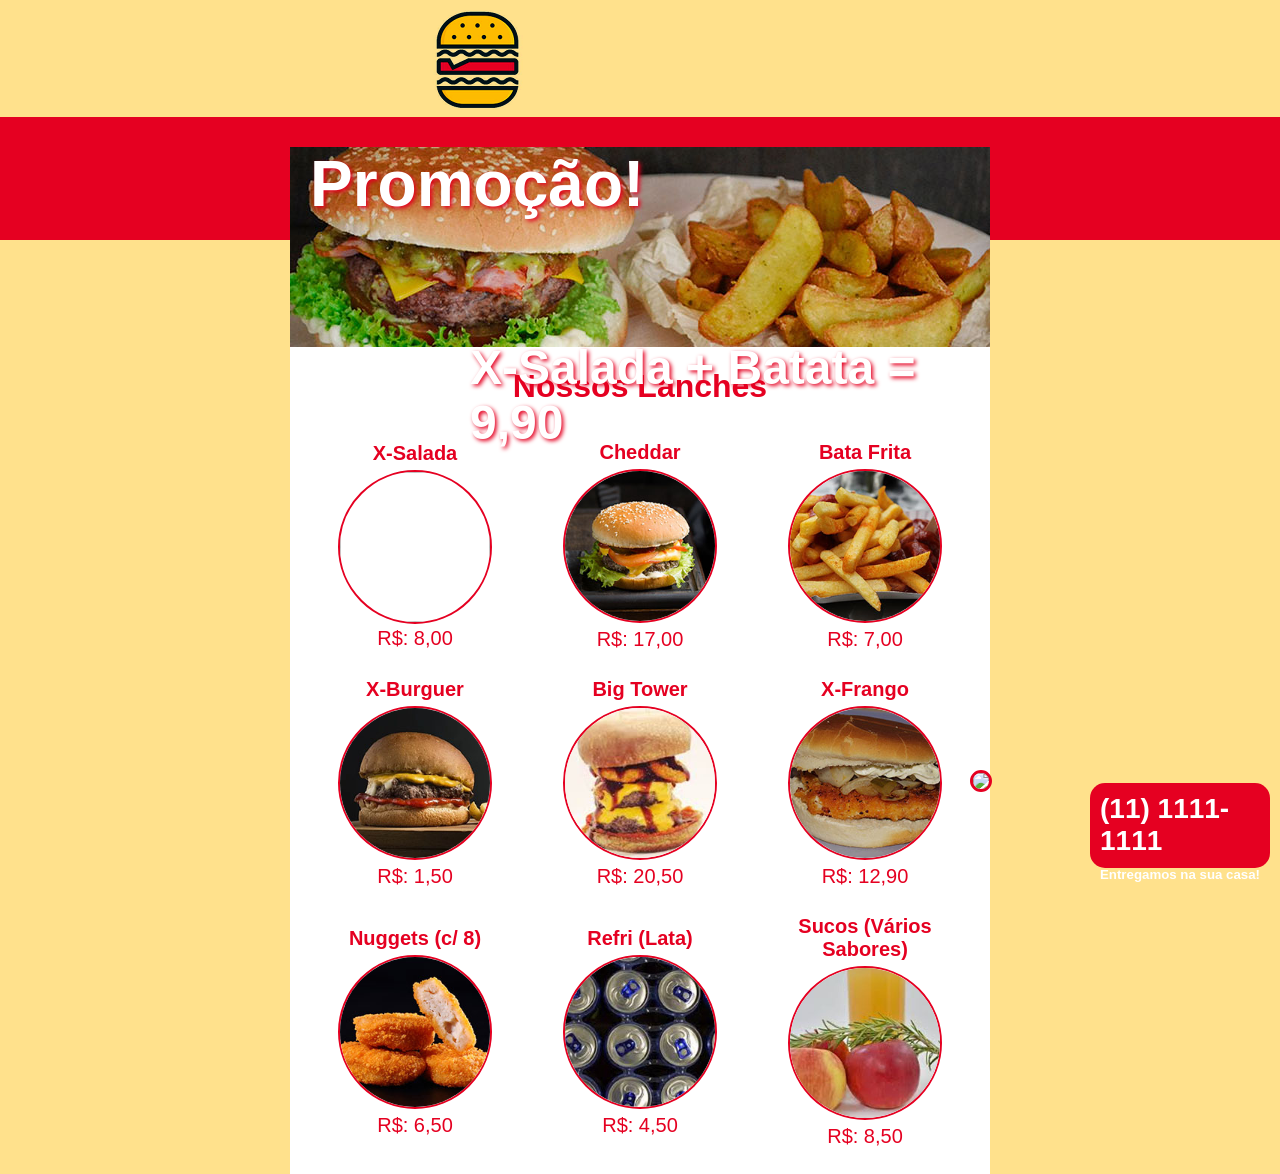
==== Site Lanches/index.html @ 57468cd1 "Atualização" ====
<!DOCTYPE html>
<head>
    <meta charset="UTF-8">    
    <title>André Lanches</title>
    <link href="estilo.css" type="text/css" rel="stylesheet">
</head>
<body>
    <div id="header">
        <div id="logo">
            <img id="logoImg" src="images/logo.png">
            <h1 id="tituloLogo">André Lanches</h1>
        </div>
        <div id="menu">
            <ul class="listaMenu">
                <li><a href="sobre.html">Sobre Nós</a></li>
                <li><a id="menuAtual" href="index.html">Lanches</a></li>
                <li><a href="contato.html">Contato</a></li>
            </ul>
        </div>
    </div>
    
    <div id="content">
        <div id="promotionBanner">
            <h1 id="promocaoH1">Promoção!</h1>
            <h2 id="promocaoValor">X-Salada + Batata = 9,90</h1>
        </div>
        <div id="maisVendidos">
            <h1 id="tituloConteudo">Nossos Lanches</h1>
            <div id="areaProdutos">
                <table>
                    <tr>
                        <td>
                            <p class="tituloProduto">X-Salada</p>
                            <img src="images/xsalada.jpg">                                
                            <p class="precoProduto">R$: 8,00</p>
                        </td>
                        <td>
                            <p class="tituloProduto">Cheddar</p>
                            <img src="images/cheddar.jpg">                                
                            <p class="precoProduto">R$: 17,00</p>
                        </td>
                        <td>
                            <p class="tituloProduto">Bata Frita</p>
                            <img src="images/batata.jpg">                                
                            <p class="precoProduto">R$: 7,00</p>
                        </td>
                    </tr>
                    <tr>
                        <td>
                            <p class="tituloProduto">X-Burguer</p>
                            <img src="images/cheese.jpg">                                
                            <p class="precoProduto">R$: 1,50</p>
                        </td>
                        <td>
                            <p class="tituloProduto">Big Tower</p>
                            <img src="images/bigtower.jpg">                                
                            <p class="precoProduto">R$: 20,50</p>
                        </td>
                        <td>
                            <p class="tituloProduto">X-Frango</p>
                            <img src="images/fragonrequeijao.jpg">                                
                            <p class="precoProduto">R$: 12,90</p>
                        </td>
                        
                    </tr>
                    <tr>
                        <td>
                            <p class="tituloProduto">Nuggets (c/ 8)</p>
                            <img src="images/nuggets.jpg">                                
                            <p class="precoProduto">R$: 6,50</p>
                        </td>
                        <td>
                            <p class="tituloProduto">Refri (Lata)</p>
                            <img src="images/refri.jpg">                                
                            <p class="precoProduto">R$: 4,50</p>
                        </td>
                        <td>
                            <p class="tituloProduto">Sucos (Vários Sabores)</p>
                            <img src="images/sucos.jpg">                                
                            <p class="precoProduto">R$: 8,50</p>
                        </td>                        
                    </tr>                    
                </table>
            </div>
        </div>        
    </div>

    <div id="entrega">
        <div id="tel">
            <a href="tel:1111111111"><h4>(11) 1111-1111</h4></a>
            <h5>Entregamos na sua casa!</h5>
        </div>
        <img src="images/telefone.png"> 
    </div>

</body>
---- Site Lanches/estilo.css ----
/*
 * CSS do site "André Lanches"
 */

/* Seleciona o corpo da página */
body {

    /** Muda a cor do fundo da página **/
    background-color: #ffe18c;

    /** Muda a fonte do corpo da página e de todos os elementos
    em seu interior para Candara, Helvetica (se Candara não
    estiver disponível) ou uma fonte padrão sem serifa (se nem
    Candara nem Helvetica estiverem disponíveis) **/
    font-family: Candara, Helvetica, sans-serif;    

    /** Capaz de especificar  margens em elementos da página
    (partes superior, inferior, esquerda e direita). Alguns
    elementos no HTML vem com margem embutida pelo navegador.
    O corpo da página é um deles. Usando a definição abaixo,
    estamos removendo a margem de todos os lados do corpo da
    página, fazendo com que os elementos cheguem até as bordas
    da mesma. É possível especificar valores de margem em px,
    % e outras unidades de medida. Também é possível especificar
    a margem de forma individual, para cada lado do elemento
    (margin-top, margin-right, margin-bottom e margin-left) **/
    margin: 0;
}

/** Seleciona um elemento HTML com id definido para "header".
Em nossa página, vai selecionar a div de cabeçalho **/
#header {

    /** Define a largura da div para que ocupe todo o espaço
    disponível do pai. No nosso caso, o pai é o corpo da página.
    Portanto, a div de cabeçalho ficará com a mesma largura
    da página **/
    width: 100%;

    /** Define uma altura fixa para a div de cabeçalho. Nesse
    caso, 137px **/
    height: 137px;

    /** Paddings são utilizados para definir espaços ao redor de
    elementos e atuam como uma "margem interna" (dentro da borda
    do elemento). Nesse caso, estamos definindo um espaço de 
    margem interna de 10px na parte superior da div **/
    padding-top: 10px;
}

/** Seleciona a div que armazenará os elementos de logo (imagem
e texto do logo do site) **/
#logo {
    /** Definimos uma largura capaz de armazenar a imagem e o texto
    do logo do site. Neste caso, 425px **/
    width: 425px;

    /** Definimos uma altura capaz de armazenar a imagem e o texto
    do logo do site. Neste caso, 100px **/    
    height: 100px;

    /** Desejamos posicionar esse elemento na página, utilizando
    elementos de posicionamento como left e top. Para que os mesmos
    funcionem corretamente, é necessário definir o tipo de
    posicionamento como um valor diferente do padrão (static).
    Utilizamos aqui o relative, já que o mesmo vai manter o espaço
    reservado para os elementos do logo. Se usássemos o absolute,
    perderiamos o espaço e os elementos que estão posicionados
    logo abaixo do logo (menu) iriam "subir" e "encavalar" com o 
    logo **/
    position: relative;

    /** Desejamos posicionar o logo no meio do pai (da div que ocupa
    todo o espaço horizontal do corpo da página. Para tanto, podemos
    definir o posicionamento partindo da esquerda para a metade do
    tamano do pai (50%) **/
    left: 50%;

    /** Como o posicionamento left considera o início do elemento
    (parte mais a esquerda do mesmo) o posicionamento ficará "torto",
    como se estivesse mais a direita do que deveria. Para corrigir
    isso, precisamos adicionar uma "margem negativa" ao mesmo, removendo
    metade de seu tamanho da esquerda. Desta forma, o elemento ficará
    corretamente posicionado ao meio. Como a largura do elemento foi
    definida para 340px, a metade deste valor é 170px. Sendo assim
    definimos a margem do elemento para -212px, visando compensar as
    margins internas dos elementos. Esta técnica pode ser
    utilizada sempre que for necessário posicionar elementos no meio
    da página **/
    margin-left: -212px;
}

/** Seleciona o elemento com o id "logoImg". No nosso caso, a imagem
que representa o logo do site**/
#logoImg {

    /** Configura o tamanho do logo **/
    width: 100px;
    height: 100px;

    /** O comando float faz com que elementos que normalmente
    quebrariam linhas "flutuem" a esquerda ou a direita, nos
    cantos do elemento pai onde se encontram. É possível flutuar
    mais de um elemento, de forma que estes fiquem um ao lado do
    outro. Estamos aplicando a fluação na imagem e no texto do
    logo, de forma que fiquem um ao lado do outro **/
    float: left;
}

#tituloLogo {
    
    /** O comando float faz com que elementos que normalmente
    quebrariam linhas "flutuem" a esquerda ou a direita, nos
    cantos do elemento pai onde se encontram. É possível flutuar
    mais de um elemento, de forma que estes fiquem um ao lado do
    outro. Estamos aplicando a fluação  no texto de forma que o
    mesmo fique ao lado da imagem **/
    float: left;

    /** Muda a cor do texto do logo **/
    color: #e50021;

    /** Por padrão, usamos o elemento vertical-align: middle
    para deixar elementos centralizados verticalmente. No entanto
    Para elementos de texto, é necessário definir o tamanho da linha
    para o mesmo tamanho que se deseja que o texto fique no meio. A
    propriedade line-height é utilizada para tanto. Neste caso, estamos
    configurando a linha para ter o mesmo tamanho da imagem, fazendo
    com que o texto fique posicionado no meio desta **/
    line-height: 100px;

    /** Alguns elementos no HTML vem com margem embutida pelo
    navegador, headers, por exemplo, já possuem valores de margem
    pré-estabelecidos. Usando a definição abaixo,
    estamos removendo a margem de todos os lados do h1 de título,
    fazendo com que o h1 fique posicionado corretamente, sem espaços
    desnecessários **/
    margin: 0;

    /** Define o tamanho da fonte para 50px **/
    font-size: 50px;
}

/** Seleciona a div principal que irá compor o menu da aplicação
    (div com id = "menu") **/
#menu {

    /** Define a largura da div para que ocupe todo o espaço
    disponível do pai. No nosso caso, o pai é a div de header.
    Portanto, a div de cabeçalho ficará com a mesma largura
    da div de cabeçalho, que, atualmente, tem o tamanho página **/
    width: 100%;

    /** Muda a cor do fundo da página **/
    background-color: #e50021;
}

/** Seleciona a lista ordenada que compõe o menu **/
.listaMenu {
    
    /** Definimos uma largura capaz de armazenar os itens de menu.
    Neste caso, 350px **/
    width: 350px;

    /** Novamente, queremos posicionar a div na página, utilizando
    elementos de posicionamento como left e top. Para que os mesmos
    funcionem corretamente, é necessário definir o tipo de
    posicionamento como um valor diferente do padrão (static).
    Utilizamos aqui o relative, já que o mesmo vai manter o espaço
    reservado para os elementos do menu. Se usássemos o absolute,
    perderiamos o espaço e o elemento pai iria desaparecer, perdendo
    a cor de fundo que atravessa a página horizontalmente  **/
    position: relative;

    /** Novamente, vamos centralizar o elemento horizontalmente.
    Para tanto, podemos definir seu posicionamento partindo da
    esquerda para a metade do tamano do pai (50%) **/
    left: 50%;

    /** Novamente, vamos corrigir o posicionamento não considerar o meio
    do elemento, e sim o início (left) como cálculo de posicionamento
    percentual. Adicionamos uma "margem negativa", removendo
    metade de seu tamanho da esquerda. O elemento ficará
    corretamente posicionado ao meio. Estamos utilizando um valor maior
    que a metade do tamanho para compensar a margem que separa  os
    elementos entre si **/
    margin-left: -205px;

    /** Definimos uma margem superior ao elemento, de forma que o
    mesmo fique mais afastado do topo e, ao mesmo tempo,
    centralizado **/
    margin-top: 7px;
}

/** Seleciona todos os elementos de lista do item com a classe
    "listaMenu" **/
.listaMenu li {

    /** A propriedade display permite configurar como a disposição
    de elementos HTML é feita na página. Por padrão, elementos de
    texto tem o display com o valor de "inline" (elementos são
    exibidos um ao lado do outro" e elementos de imagens, divs, e
    etc tem o display configurado com display "block" (são
    posicionados de forma que ocupem um espaço vertical fixo, de
    forma que outros elementos com display block caem para linha
    de baixo). Abaixo, estamos utilizando o tipo especial de exibição
    denominado inline-block, que mistura os dois elementos. Elementos
    com display inline-block são organizados sequencialmente, uma ao
    lado do outro, como texto, mas podem ter elementos de
    dimensionamento e etc, como elementos em blocos.
    Elementos display inline-block são muito úteis para transformar
    listas verticais em elementos horizontais, muito úteis em menus **/
    display: inline-block;
}

/** Seleciona todos os links dentro de listas que estão dentro de
elementos com a classe "listaMenu" **/
.listaMenu li a {

    /** Remove o sublinhado de links **/
    text-decoration: none;

    /** Configura o tamanho de 50px para os itens de link da lista **/
    height: 50px;

    /** Novamente, utilizamos o line-height para centralizar
    elementos de texto verticalmente **/
    line-height: 30px;

    /** Utilizamos os elementos de padding para fazer com que
    os itens de menu ganhem espaço horizontal (como botões).
    Isso ajuda a distanciá-los (caso contrário, ficariam grudados
    horizontalmente uns nos outros) e, quando os links tiverem a
    cor de fundo alterada para branco, parecerem "botões". Estamos
    definindo apenas as margens internas a esquerda e a direita, as
    demais permanecem inalteradas **/
    padding-left: 15px;
    padding-right: 15px;
}

/** Seleciona elementos de link dentro de listas com a calsse
"listaMenu" quando estão em estado normal e quando estão
já visitados **/
.listaMenu li a:link,
.listaMenu li a:visited {

    /** Muda a cor do texto dos links para branco **/
    color: white;
}

/** Seleciona elementos de link dentro de listas com a calsse
"listaMenu" quando estão com o mouse apontado **/
.listaMenu li a:hover {

    /** Muda a cor do link **/
    color: #e50021;

    /** Muda a cor de fundo para branco **/
    background-color: white;
}

/** Seleciona os elementos com o id "menuAtual" quando em estado
normal e já visitados **/
#menuAtual:link,
#menuAtual:visited {

    /** Utilizamos o item abaixo para deixar o texto em letra
    maiúscula **/
    text-transform: uppercase;

    /** Deixa a fonte em negrito **/
    font-weight: bold;
}

/** Selecionamos a div principal, que irá armazenar todo o conteúdo
principal do site **/
#content {

    /** Definindo um tamanho arbitrário para a div principal.
    Neste caso, 700px. **/
    width: 700px;
    
    /** Definimos a cor branca para a div principal **/
    background-color: white;

    /** Usando o tipo de posicionamento junto ao left e ao margin
    -left para centralizar a div principal horizontalmente na página **/
    position: relative;
    left: 50%;
    margin-left: -350px;
}

/** Selecionamos a div que contém os elementos de promoção **/
#promotionBanner {

    /** Configura o tamanho de 200px para o banner promocional **/
    height: 200px;

    /** Configura uma imagem de fundo da promoção **/
    background-image: url('images/promocao.jpg');
}

/** Seleciona o header principal da promoção (id "promocaoH1") **/
#promocaoH1 {

    /** Define a cor da fonte como branca **/
    color: white;

    /** Define um tamanho de fonte de 64px; **/
    font-size: 64px;
    
    /** Remove a margem padrão dos elementos H **/
    margin: 0;
    
    /** Adiciona uma margem na esquerda do elemento, para "desgrudá-lo"
    da borda lateral. É possível sobrescrever elementos de margem
    definidos anteriormente combinando margin e margin-left, como aqui **/
    margin-left: 20px;

    /** Configura a posição como absoluta, visando remover o espaço
    reservado para o h **/
    position: absolute;

    /** Utilizado para definição de sombra com CSS. O primeiro parâmetro é
    o deslocamento horizontal da sombra, o segundo o vertical, o terceiro
    a quantidade de blur a aplicar na sombra e o quarto a cor da mesma **/
    text-shadow: 2px 2px 4px #e50021;
}

/** Seleciona o header de valor da promoção (id "promocaoValor") **/
#promocaoValor {

    /** Define a cor da fonte como branca **/
    color: white;

    /** Define um tamanho de fonte de 64px; **/
    font-size: 48px;

    /** Remove a margem padrão dos elementos H **/
    margin: 0;

    /** Necessário para poder posicionar os elementos **/
    position: relative;

    /** Utilizado para definição de sombra com CSS. O primeiro parâmetro é
    o deslocamento horizontal da sombra, o segundo o vertical, o terceiro
    a quantidade de blur a aplicar na sombra e o quarto a cor da mesma **/
    text-shadow: 2px 2px 4px #e50021;

    /** Posiciona o elemento no canto inferior direito **/
    left: 180px;
    top: 130px;

    /** Restringe o tamanho padrão do H **/
    width: 500px;
}


#tituloConteudo {
    /** Define a cor **/
    color: #e50021;
        
    /** Alinha o texto do título no centro **/
    text-align: center;
    
    /** Reduz a margem inferior padrão do H **/
    margin-bottom: 10px;
}

/** Seleciona os elementos de tabela dentro da div com id
"areaProdutos" **/
#areaProdutos table {
    /** Propriedade utilizada em tabelas para dar mais espaço entre cada
    célula **/    
    border-spacing: 25px;

    /** Mantém os elementos de células com margens entre elas **/
    border-collapse: separate;

    /** Alinha os elementos no centro da célula por padrão **/
    text-align: center;
}

/** Seleciona os elementos de td dentro da div com id
"areaProdutos" **/
#areaProdutos td {    

    /** Configura uma largura padrão para cada célula **/
    width: 250px;
    
    /** Configura uma cor padrão para o texto das células **/
    color: #e50021;

    /** Configura um tamanho de fonte padrão para o texto das células **/
    font-size: 20px;
}

/** Seleciona os elementos de imagem dentro de tds dentro da div com id
"areaProdutos" **/
#areaProdutos td img {

    /** Configura um tamanho padrão para as imagens dos produtos **/
    width: 150px;
    height: 150px;

    /** Separa a imagem do título acima desta **/
    margin-top: 5px;

    /** Esta propriedade permite definir o quão arredondados os cantos
    do elemento serão. 50% faz com que elementos que tem tamanho de altura
    e largura iguais se tornem circulos **/
    border-radius: 50%;
    
    /** Permite especifiar a borda do elemento. O primeiro parâmetro é a
    espessura da borda, o segundo é o tipo da borda (solida, pontilhada, etc)
    e o terceiro, sua cor **/
    border: 2px solid #e50021;
}

/** Seleciona elementos anotados com a classe "tituloProduto" **/
.tituloProduto {
    
    /** Faz com que a fonte do elemento fique em negrito **/
    font-weight: bold;
    
    /** Remove a margem padrão dos elementos P **/
    margin: 0;
}

/** Seleciona elementos anotados com a classe "precoProduto" **/
.precoProduto {

    /** Remove a margem padrão dos elementos P **/
    margin: 0;
}

/** Seleciona a div com o íncone e o telefone de entrega (id "entrega") **/
#entrega {

    /** Configura o posicionamento como fixo. Desta forma, o elemento
    ficará posicionado sempre relativo a área da tela do browser (viewport) **/
    position: fixed;

    /** Posiciona o elemento 30px em relação a margem inferior **/
    bottom: 30px;

    /** Posiciona o elemento 10px em relação a margem direita **/
    right: 10px;

    /** Define um tamanho para o elemento **/
    height: 100px;
    width: 300px;
}

/** Seleciona os elementos de imagem dentro elementos com id "entrega" **/
#entrega img {

    /** Transforma o elemento num círculo **/
    border-radius: 50%;

    /** Define uma borda para o elemento **/
    border: 3px solid #e50021;
}

/** Seleciona elementos com id "tel" **/
#tel {

    /** Configura a posição como absoluta, visando remover o espaço
    reservado para o item e posicioná-lo arbitrariamente **/
    position: absolute;

    /** Configura uma posição horizontal  para o item **/
    left: 120px;

    /** Define uma altura para o item **/
    height: 75px;

    /** Define a cor de fundo do item **/
    background-color: #e50021;

    /** Define a cor do texto para branco **/    
    color: white;

    /** Afasta o elemento do topo em 13px **/
    margin-top: 13px;

    /** Adiciona borda interna ao elemento no tamanho de 10px **/
    padding: 10px;

    /** Remove a borda interna da parte inferior  **/
    padding-bottom: 0;

    /** Arredonda um pouco os cantos da div **/
    border-radius: 15px;
}

/** Seçeciona os elementos h4 de um elemento com id "tel" **/
#tel h4 {

    /** Remove as margens padrão do H **/
    margin: 0;

    /** Define um tamanho de fonte para o H4 em 28px **/
    font-size: 28px;
}

/** Seçeciona os elementos h5 de um elemento com id "tel" **/
#tel h5 {

    /** Remove as margens padrão do H **/
    margin: 0;

    /** Adiciona uma pequena margem a parte superior do h5 **/
    margin-top: 10px;
}

/** Seçeciona os elementos a de um elemento com id "tel" **/
#tel a {

    /** Define a cor do link como branco **/
    color: white;

    /** Remove o underline do link **/
    text-decoration: none;
}
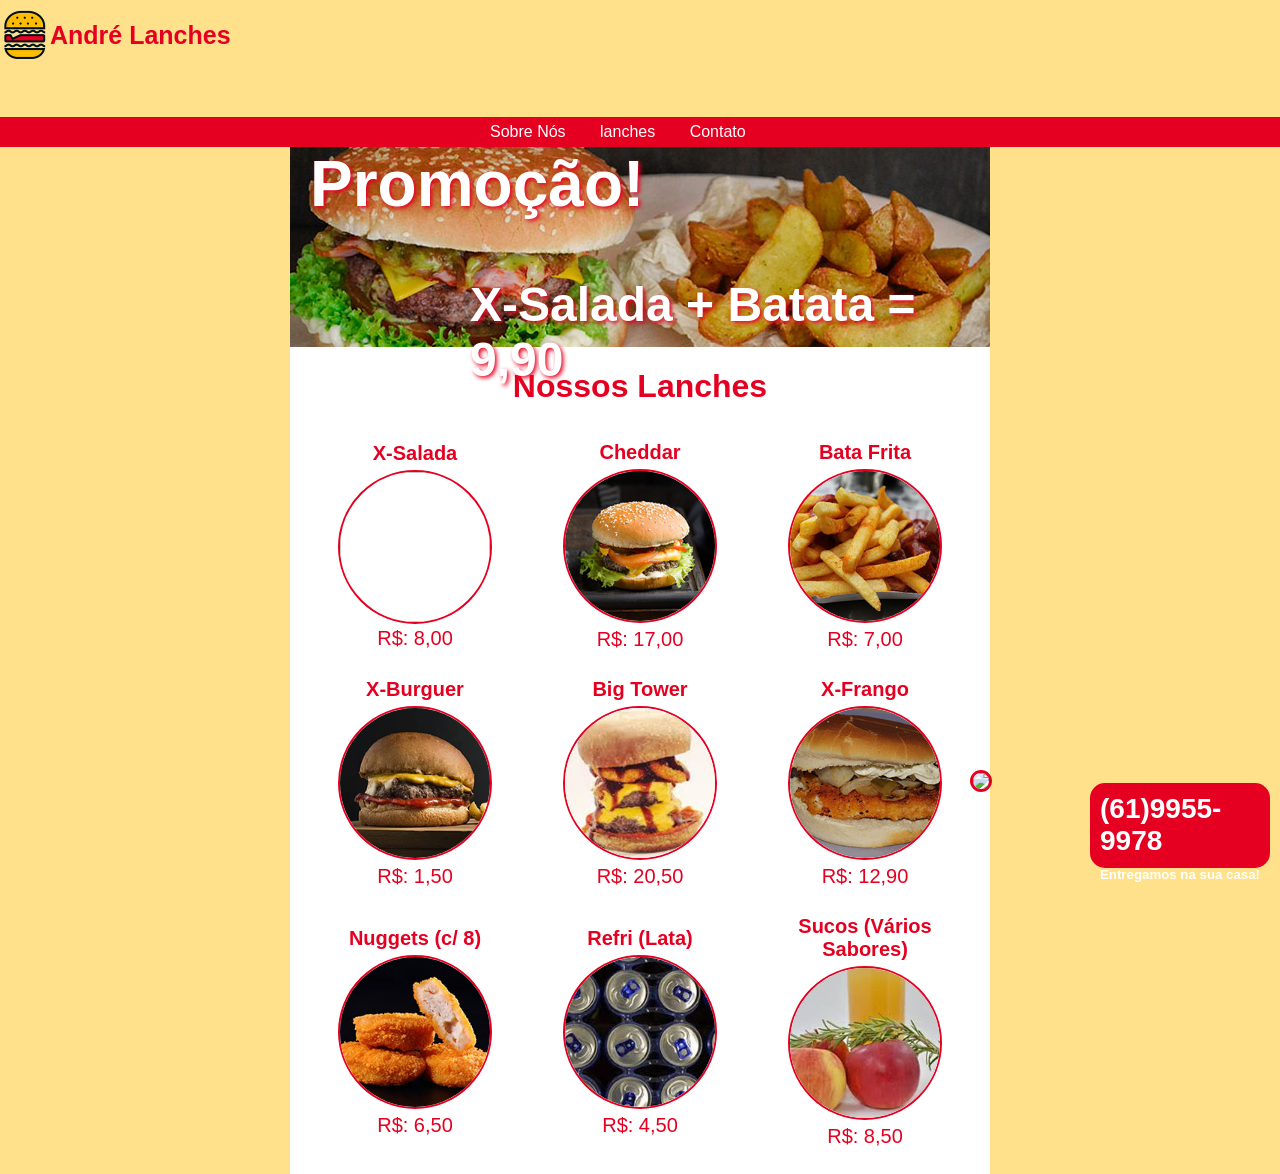
==== commit dd905bcb: "contato" ====
--- a/Site Lanches/index.html
+++ b/Site Lanches/index.html
@@ -87,7 +87,7 @@
 
     <div id="entrega">
         <div id="tel">
-            <a href="tel:1111111111"><h4>(11) 1111-1111</h4></a>
+            <a href="tel:(61)9955-9978"><h4>(61)9955-9978</h4></a>
             <h5>Entregamos na sua casa!</h5>
         </div>
         <img src="images/telefone.png"> 
--- a/Site Lanches/estilo.css
+++ b/Site Lanches/estilo.css
@@ -1,333 +1,198 @@
-/*
- * CSS do site "André Lanches"
- */
-
-/* Seleciona o corpo da página */
+
 body {
 
-    /** Muda a cor do fundo da página **/
+    
     background-color: #ffe18c;
 
-    /** Muda a fonte do corpo da página e de todos os elementos
-    em seu interior para Candara, Helvetica (se Candara não
-    estiver disponível) ou uma fonte padrão sem serifa (se nem
-    Candara nem Helvetica estiverem disponíveis) **/
+    
     font-family: Candara, Helvetica, sans-serif;    
 
-    /** Capaz de especificar  margens em elementos da página
-    (partes superior, inferior, esquerda e direita). Alguns
-    elementos no HTML vem com margem embutida pelo navegador.
-    O corpo da página é um deles. Usando a definição abaixo,
-    estamos removendo a margem de todos os lados do corpo da
-    página, fazendo com que os elementos cheguem até as bordas
-    da mesma. É possível especificar valores de margem em px,
-    % e outras unidades de medida. Também é possível especificar
-    a margem de forma individual, para cada lado do elemento
-    (margin-top, margin-right, margin-bottom e margin-left) **/
-    margin: 0;
-}
-
-/** Seleciona um elemento HTML com id definido para "header".
-Em nossa página, vai selecionar a div de cabeçalho **/
+    
+    margin: 0;
+}
+
+
 #header {
 
-    /** Define a largura da div para que ocupe todo o espaço
-    disponível do pai. No nosso caso, o pai é o corpo da página.
-    Portanto, a div de cabeçalho ficará com a mesma largura
-    da página **/
+    
     width: 100%;
 
-    /** Define uma altura fixa para a div de cabeçalho. Nesse
-    caso, 137px **/
+    
     height: 137px;
 
-    /** Paddings são utilizados para definir espaços ao redor de
-    elementos e atuam como uma "margem interna" (dentro da borda
-    do elemento). Nesse caso, estamos definindo um espaço de 
-    margem interna de 10px na parte superior da div **/
+    
     padding-top: 10px;
 }
 
-/** Seleciona a div que armazenará os elementos de logo (imagem
-e texto do logo do site) **/
+
 #logo {
-    /** Definimos uma largura capaz de armazenar a imagem e o texto
-    do logo do site. Neste caso, 425px **/
+    
     width: 425px;
-
-    /** Definimos uma altura capaz de armazenar a imagem e o texto
-    do logo do site. Neste caso, 100px **/    
     height: 100px;
-
-    /** Desejamos posicionar esse elemento na página, utilizando
-    elementos de posicionamento como left e top. Para que os mesmos
-    funcionem corretamente, é necessário definir o tipo de
-    posicionamento como um valor diferente do padrão (static).
-    Utilizamos aqui o relative, já que o mesmo vai manter o espaço
-    reservado para os elementos do logo. Se usássemos o absolute,
-    perderiamos o espaço e os elementos que estão posicionados
-    logo abaixo do logo (menu) iriam "subir" e "encavalar" com o 
-    logo **/
     position: relative;
-
-    /** Desejamos posicionar o logo no meio do pai (da div que ocupa
-    todo o espaço horizontal do corpo da página. Para tanto, podemos
-    definir o posicionamento partindo da esquerda para a metade do
-    tamano do pai (50%) **/
+    margin-left: -212px;
+    display: flex; 
+    margin: auto 0;
+
+}
+
+
+#logoImg {
+
+    
+    width: 50px;
+    height: 50px;
+
+    
+    float: left;
+}
+
+#tituloLogo {
+    
+   
+    float: left;
+
+    
+    color: #e50021;
+
+    
+    line-height: 50px;
+
+    
+    margin: 0;
+
+    
+    font-size: 25px;
+}
+
+
+#menu {
+
+    
+    width: 100%;
+
+    
+    background-color: #e50021;
+}
+
+
+.listaMenu {
+    
+    
+    width: 350px;
+
+   
+    position: relative;
+
+    
     left: 50%;
 
-    /** Como o posicionamento left considera o início do elemento
-    (parte mais a esquerda do mesmo) o posicionamento ficará "torto",
-    como se estivesse mais a direita do que deveria. Para corrigir
-    isso, precisamos adicionar uma "margem negativa" ao mesmo, removendo
-    metade de seu tamanho da esquerda. Desta forma, o elemento ficará
-    corretamente posicionado ao meio. Como a largura do elemento foi
-    definida para 340px, a metade deste valor é 170px. Sendo assim
-    definimos a margem do elemento para -212px, visando compensar as
-    margins internas dos elementos. Esta técnica pode ser
-    utilizada sempre que for necessário posicionar elementos no meio
-    da página **/
-    margin-left: -212px;
-}
-
-/** Seleciona o elemento com o id "logoImg". No nosso caso, a imagem
-que representa o logo do site**/
-#logoImg {
-
-    /** Configura o tamanho do logo **/
-    width: 100px;
-    height: 100px;
-
-    /** O comando float faz com que elementos que normalmente
-    quebrariam linhas "flutuem" a esquerda ou a direita, nos
-    cantos do elemento pai onde se encontram. É possível flutuar
-    mais de um elemento, de forma que estes fiquem um ao lado do
-    outro. Estamos aplicando a fluação na imagem e no texto do
-    logo, de forma que fiquem um ao lado do outro **/
-    float: left;
-}
-
-#tituloLogo {
-    
-    /** O comando float faz com que elementos que normalmente
-    quebrariam linhas "flutuem" a esquerda ou a direita, nos
-    cantos do elemento pai onde se encontram. É possível flutuar
-    mais de um elemento, de forma que estes fiquem um ao lado do
-    outro. Estamos aplicando a fluação  no texto de forma que o
-    mesmo fique ao lado da imagem **/
-    float: left;
-
-    /** Muda a cor do texto do logo **/
-    color: #e50021;
-
-    /** Por padrão, usamos o elemento vertical-align: middle
-    para deixar elementos centralizados verticalmente. No entanto
-    Para elementos de texto, é necessário definir o tamanho da linha
-    para o mesmo tamanho que se deseja que o texto fique no meio. A
-    propriedade line-height é utilizada para tanto. Neste caso, estamos
-    configurando a linha para ter o mesmo tamanho da imagem, fazendo
-    com que o texto fique posicionado no meio desta **/
-    line-height: 100px;
-
-    /** Alguns elementos no HTML vem com margem embutida pelo
-    navegador, headers, por exemplo, já possuem valores de margem
-    pré-estabelecidos. Usando a definição abaixo,
-    estamos removendo a margem de todos os lados do h1 de título,
-    fazendo com que o h1 fique posicionado corretamente, sem espaços
-    desnecessários **/
-    margin: 0;
-
-    /** Define o tamanho da fonte para 50px **/
-    font-size: 50px;
-}
-
-/** Seleciona a div principal que irá compor o menu da aplicação
-    (div com id = "menu") **/
-#menu {
-
-    /** Define a largura da div para que ocupe todo o espaço
-    disponível do pai. No nosso caso, o pai é a div de header.
-    Portanto, a div de cabeçalho ficará com a mesma largura
-    da div de cabeçalho, que, atualmente, tem o tamanho página **/
-    width: 100%;
-
-    /** Muda a cor do fundo da página **/
-    background-color: #e50021;
-}
-
-/** Seleciona a lista ordenada que compõe o menu **/
-.listaMenu {
-    
-    /** Definimos uma largura capaz de armazenar os itens de menu.
-    Neste caso, 350px **/
-    width: 350px;
-
-    /** Novamente, queremos posicionar a div na página, utilizando
-    elementos de posicionamento como left e top. Para que os mesmos
-    funcionem corretamente, é necessário definir o tipo de
-    posicionamento como um valor diferente do padrão (static).
-    Utilizamos aqui o relative, já que o mesmo vai manter o espaço
-    reservado para os elementos do menu. Se usássemos o absolute,
-    perderiamos o espaço e o elemento pai iria desaparecer, perdendo
-    a cor de fundo que atravessa a página horizontalmente  **/
-    position: relative;
-
-    /** Novamente, vamos centralizar o elemento horizontalmente.
-    Para tanto, podemos definir seu posicionamento partindo da
-    esquerda para a metade do tamano do pai (50%) **/
-    left: 50%;
-
-    /** Novamente, vamos corrigir o posicionamento não considerar o meio
-    do elemento, e sim o início (left) como cálculo de posicionamento
-    percentual. Adicionamos uma "margem negativa", removendo
-    metade de seu tamanho da esquerda. O elemento ficará
-    corretamente posicionado ao meio. Estamos utilizando um valor maior
-    que a metade do tamanho para compensar a margem que separa  os
-    elementos entre si **/
+    
     margin-left: -205px;
 
-    /** Definimos uma margem superior ao elemento, de forma que o
-    mesmo fique mais afastado do topo e, ao mesmo tempo,
-    centralizado **/
+    
     margin-top: 7px;
 }
 
-/** Seleciona todos os elementos de lista do item com a classe
-    "listaMenu" **/
+
 .listaMenu li {
 
-    /** A propriedade display permite configurar como a disposição
-    de elementos HTML é feita na página. Por padrão, elementos de
-    texto tem o display com o valor de "inline" (elementos são
-    exibidos um ao lado do outro" e elementos de imagens, divs, e
-    etc tem o display configurado com display "block" (são
-    posicionados de forma que ocupem um espaço vertical fixo, de
-    forma que outros elementos com display block caem para linha
-    de baixo). Abaixo, estamos utilizando o tipo especial de exibição
-    denominado inline-block, que mistura os dois elementos. Elementos
-    com display inline-block são organizados sequencialmente, uma ao
-    lado do outro, como texto, mas podem ter elementos de
-    dimensionamento e etc, como elementos em blocos.
-    Elementos display inline-block são muito úteis para transformar
-    listas verticais em elementos horizontais, muito úteis em menus **/
+    
     display: inline-block;
 }
 
-/** Seleciona todos os links dentro de listas que estão dentro de
-elementos com a classe "listaMenu" **/
+
 .listaMenu li a {
 
-    /** Remove o sublinhado de links **/
+    
     text-decoration: none;
 
-    /** Configura o tamanho de 50px para os itens de link da lista **/
+    
     height: 50px;
 
-    /** Novamente, utilizamos o line-height para centralizar
-    elementos de texto verticalmente **/
+    
     line-height: 30px;
 
-    /** Utilizamos os elementos de padding para fazer com que
-    os itens de menu ganhem espaço horizontal (como botões).
-    Isso ajuda a distanciá-los (caso contrário, ficariam grudados
-    horizontalmente uns nos outros) e, quando os links tiverem a
-    cor de fundo alterada para branco, parecerem "botões". Estamos
-    definindo apenas as margens internas a esquerda e a direita, as
-    demais permanecem inalteradas **/
+    
     padding-left: 15px;
     padding-right: 15px;
 }
 
-/** Seleciona elementos de link dentro de listas com a calsse
-"listaMenu" quando estão em estado normal e quando estão
-já visitados **/
+
 .listaMenu li a:link,
 .listaMenu li a:visited {
 
-    /** Muda a cor do texto dos links para branco **/
-    color: white;
-}
-
-/** Seleciona elementos de link dentro de listas com a calsse
-"listaMenu" quando estão com o mouse apontado **/
+    
+    color: white;
+}
+
+
 .listaMenu li a:hover {
 
-    /** Muda a cor do link **/
+   
     color: #e50021;
 
-    /** Muda a cor de fundo para branco **/
+    
     background-color: white;
 }
 
-/** Seleciona os elementos com o id "menuAtual" quando em estado
-normal e já visitados **/
+
 #menuAtual:link,
 #menuAtual:visited {
 
-    /** Utilizamos o item abaixo para deixar o texto em letra
-    maiúscula **/
-    text-transform: uppercase;
-
-    /** Deixa a fonte em negrito **/
-    font-weight: bold;
-}
-
-/** Selecionamos a div principal, que irá armazenar todo o conteúdo
-principal do site **/
+    
+    text-transform: lowercase; 
+    font-weight: lighter;
+}
+
+
 #content {
 
-    /** Definindo um tamanho arbitrário para a div principal.
-    Neste caso, 700px. **/
+    
     width: 700px;
     
-    /** Definimos a cor branca para a div principal **/
+    
     background-color: white;
 
-    /** Usando o tipo de posicionamento junto ao left e ao margin
-    -left para centralizar a div principal horizontalmente na página **/
+    
     position: relative;
     left: 50%;
     margin-left: -350px;
 }
 
-/** Selecionamos a div que contém os elementos de promoção **/
+
 #promotionBanner {
 
-    /** Configura o tamanho de 200px para o banner promocional **/
+ 
     height: 200px;
 
-    /** Configura uma imagem de fundo da promoção **/
+    
     background-image: url('images/promocao.jpg');
 }
 
-/** Seleciona o header principal da promoção (id "promocaoH1") **/
+
 #promocaoH1 {
 
-    /** Define a cor da fonte como branca **/
-    color: white;
-
-    /** Define um tamanho de fonte de 64px; **/
+    
+    color: white;
+
+    
     font-size: 64px;
     
-    /** Remove a margem padrão dos elementos H **/
-    margin: 0;
-    
-    /** Adiciona uma margem na esquerda do elemento, para "desgrudá-lo"
-    da borda lateral. É possível sobrescrever elementos de margem
-    definidos anteriormente combinando margin e margin-left, como aqui **/
+    
+    margin: 0;
+    
+    
     margin-left: 20px;
 
-    /** Configura a posição como absoluta, visando remover o espaço
-    reservado para o h **/
+    
     position: absolute;
 
-    /** Utilizado para definição de sombra com CSS. O primeiro parâmetro é
-    o deslocamento horizontal da sombra, o segundo o vertical, o terceiro
-    a quantidade de blur a aplicar na sombra e o quarto a cor da mesma **/
+    
     text-shadow: 2px 2px 4px #e50021;
 }
 
-/** Seleciona o header de valor da promoção (id "promocaoValor") **/
+
 #promocaoValor {
 
     /** Define a cor da fonte como branca **/
@@ -522,4 +387,9 @@
 
     /** Remove o underline do link **/
     text-decoration: none;
+}
+descrição{
+    text-align: left;
+    color: white;
+    background-position: 1px;
 }
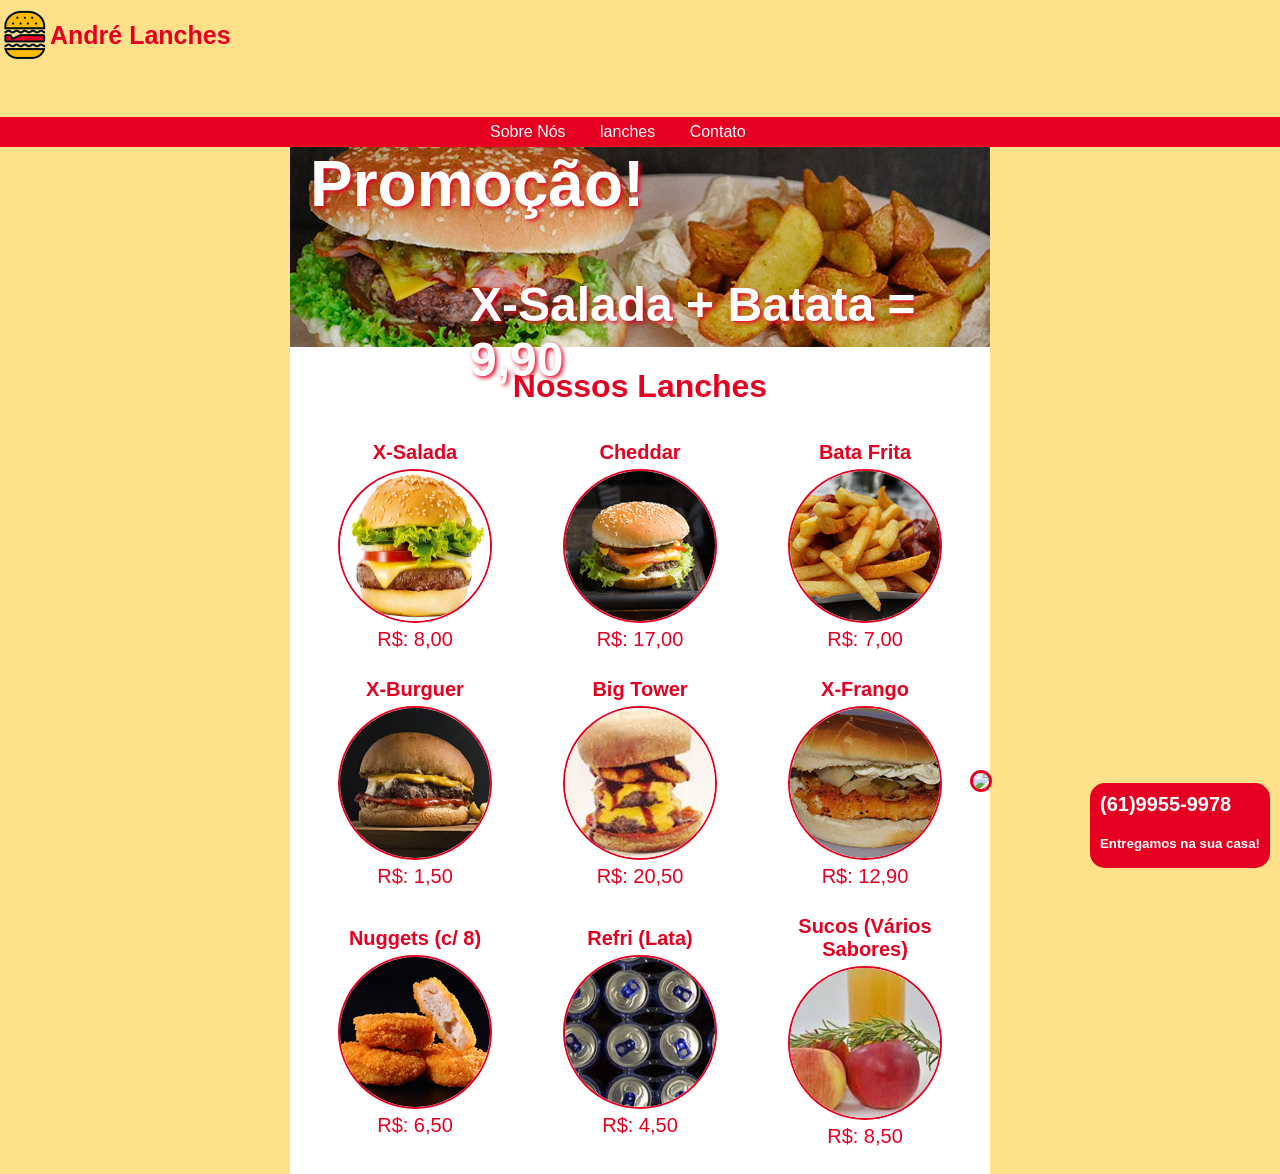
==== commit 60286279: "alt5-6" ====
--- a/Site Lanches/index.html
+++ b/Site Lanches/index.html
@@ -31,7 +31,7 @@
                     <tr>
                         <td>
                             <p class="tituloProduto">X-Salada</p>
-                            <img src="images/xsalada.jpg">                                
+                            <img src="../Site Lanches/images/X-salada.jpg">                                
                             <p class="precoProduto">R$: 8,00</p>
                         </td>
                         <td>
--- a/Site Lanches/estilo.css
+++ b/Site Lanches/estilo.css
@@ -144,57 +144,26 @@
     text-transform: lowercase; 
     font-weight: lighter;
 }
-
-
 #content {
-
-    
     width: 700px;
-    
-    
     background-color: white;
-
-    
     position: relative;
     left: 50%;
     margin-left: -350px;
 }
-
-
 #promotionBanner {
-
- 
     height: 200px;
-
-    
     background-image: url('images/promocao.jpg');
 }
-
-
 #promocaoH1 {
-
-    
-    color: white;
-
-    
+    color: white;
     font-size: 64px;
-    
-    
-    margin: 0;
-    
-    
+    margin: 0;
     margin-left: 20px;
-
-    
     position: absolute;
-
-    
     text-shadow: 2px 2px 4px #e50021;
 }
-
-
 #promocaoValor {
-
     /** Define a cor da fonte como branca **/
     color: white;
 
@@ -215,12 +184,9 @@
     /** Posiciona o elemento no canto inferior direito **/
     left: 180px;
     top: 130px;
-
     /** Restringe o tamanho padrão do H **/
     width: 500px;
 }
-
-
 #tituloConteudo {
     /** Define a cor **/
     color: #e50021;
@@ -366,7 +332,7 @@
     margin: 0;
 
     /** Define um tamanho de fonte para o H4 em 28px **/
-    font-size: 28px;
+    font-size: 20px;
 }
 
 /** Seçeciona os elementos h5 de um elemento com id "tel" **/
@@ -376,7 +342,7 @@
     margin: 0;
 
     /** Adiciona uma pequena margem a parte superior do h5 **/
-    margin-top: 10px;
+    margin-top: 20px;
 }
 
 /** Seçeciona os elementos a de um elemento com id "tel" **/
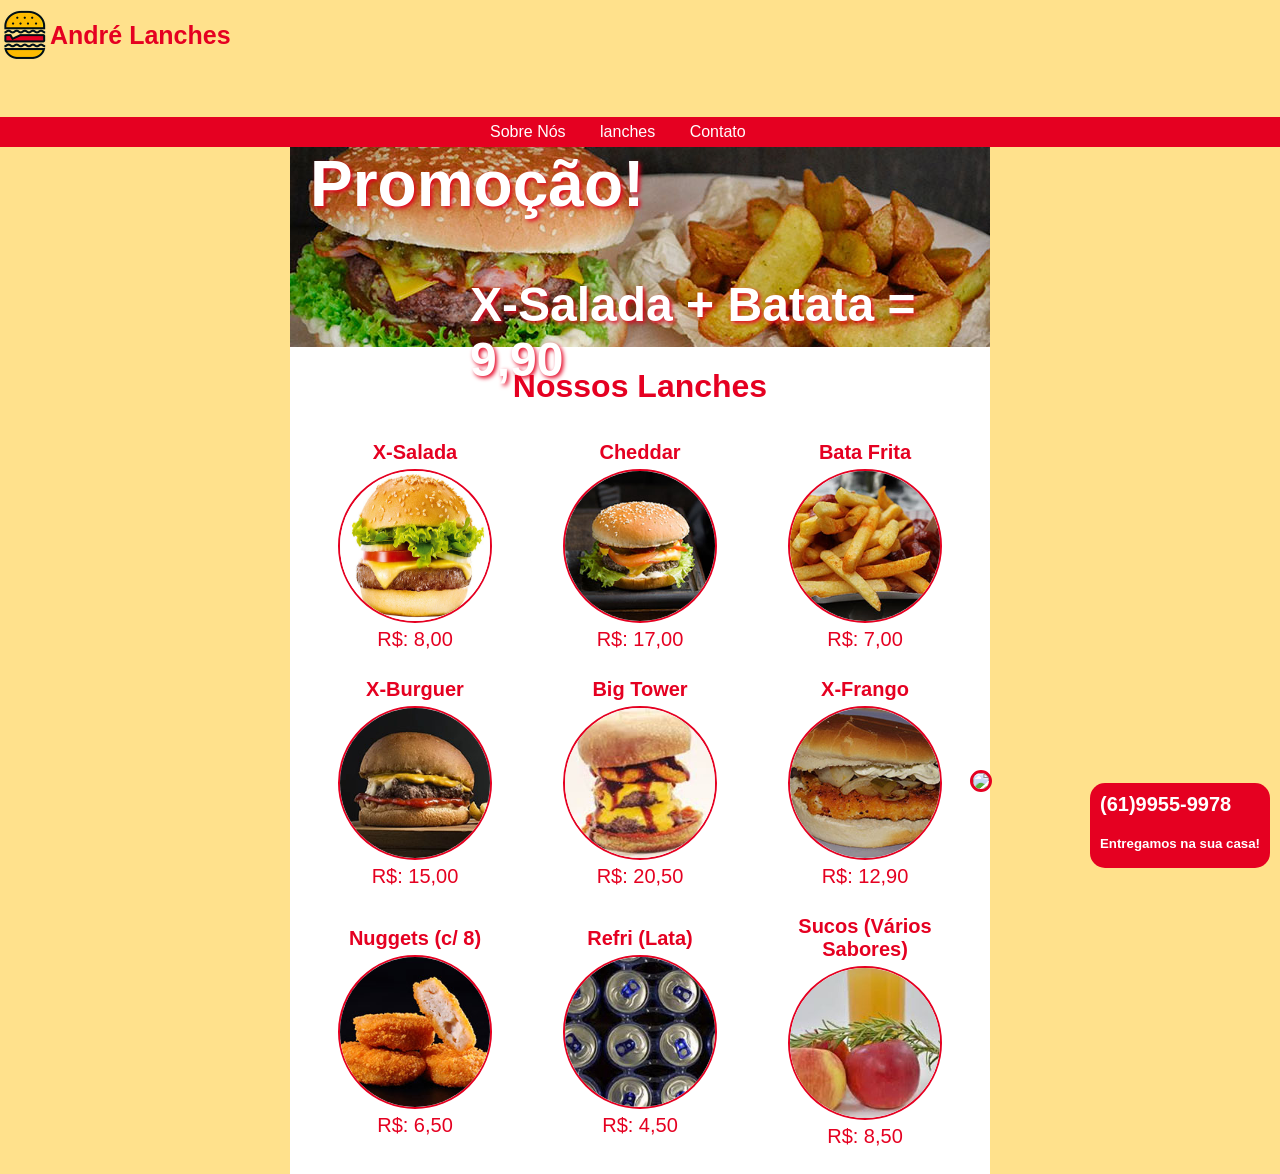
==== commit 595cbf5a: "altPreco" ====
--- a/Site Lanches/index.html
+++ b/Site Lanches/index.html
@@ -49,7 +49,7 @@
                         <td>
                             <p class="tituloProduto">X-Burguer</p>
                             <img src="images/cheese.jpg">                                
-                            <p class="precoProduto">R$: 1,50</p>
+                            <p class="precoProduto">R$: 15,00</p>
                         </td>
                         <td>
                             <p class="tituloProduto">Big Tower</p>
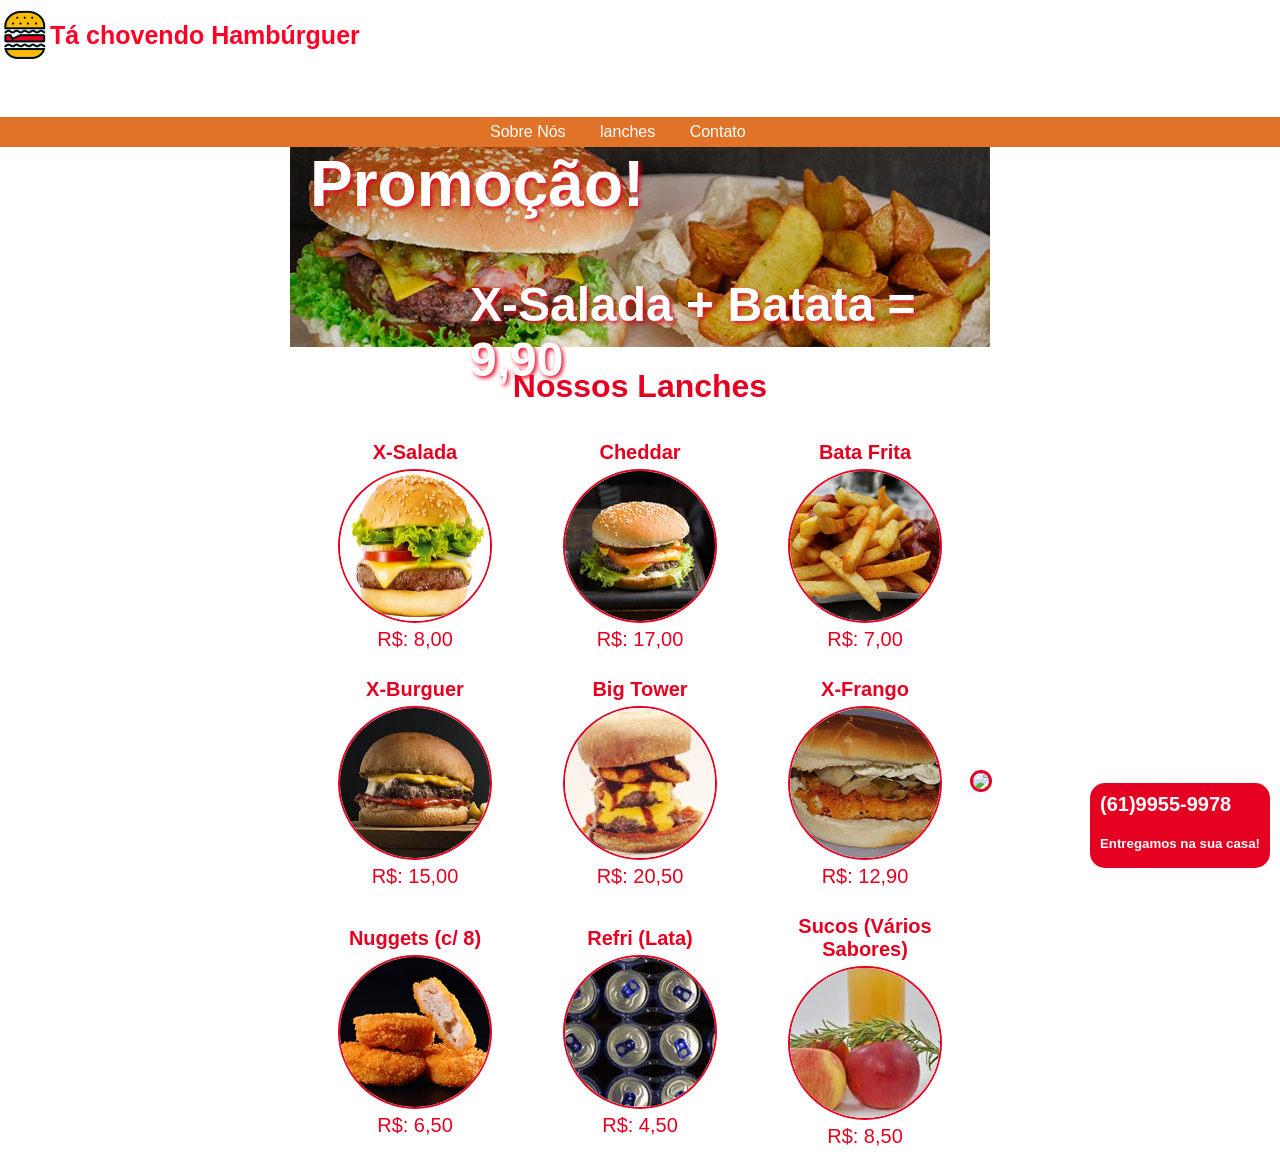
==== commit 7082b453: "alt" ====
--- a/Site Lanches/index.html
+++ b/Site Lanches/index.html
@@ -8,7 +8,7 @@
     <div id="header">
         <div id="logo">
             <img id="logoImg" src="images/logo.png">
-            <h1 id="tituloLogo">André Lanches</h1>
+            <h1 id="tituloLogo">Tá chovendo Hambúrguer</h1>
         </div>
         <div id="menu">
             <ul class="listaMenu">
--- a/Site Lanches/estilo.css
+++ b/Site Lanches/estilo.css
@@ -2,7 +2,7 @@
 body {
 
     
-    background-color: #ffe18c;
+    background-color: #ffffff;
 
     
     font-family: Candara, Helvetica, sans-serif;    
@@ -53,7 +53,7 @@
     float: left;
 
     
-    color: #e50021;
+    color: #ff0026;
 
     
     line-height: 50px;
@@ -72,7 +72,7 @@
     width: 100%;
 
     
-    background-color: #e50021;
+      background-color: rgb(225, 115, 41);
 }
 
 
